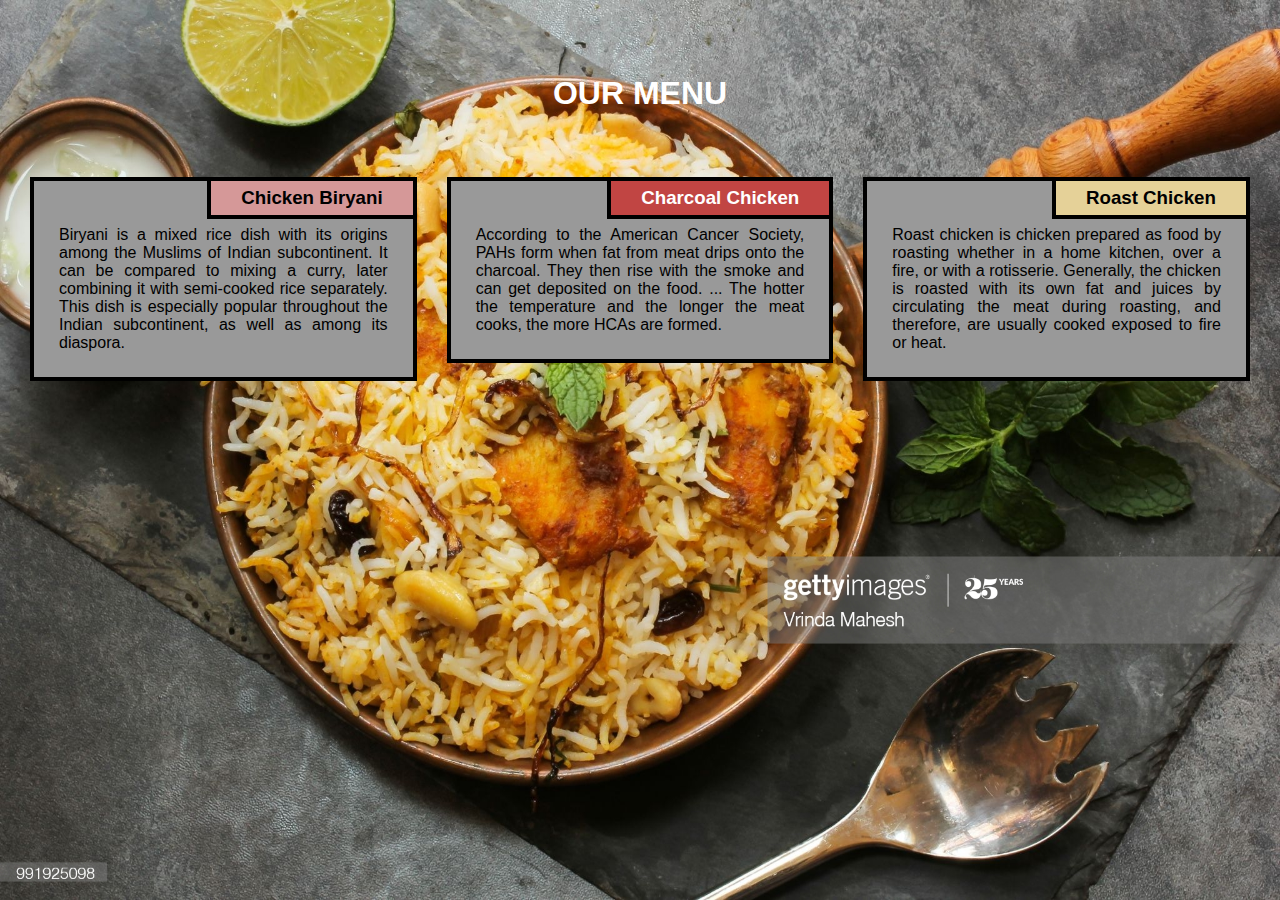
==== index.html @ 638dfccd "Add Files" ====
<!DOCTYPE html>
<html lang="en">
  <head>
    <meta charset="UTF-8" />
    <meta name="viewport" content="width=device-width, initial-scale=1.0" />
    <title>Assignment Solution for Module2</title>
    <link rel="stylesheet" href="style.css" />
  </head>

  <body>
    <div class="cont">
      <div class="row">
        <h1 class="menu-title">OUR MENU</h1>
        <div class="col-lg-4">
          <div class="item">
            <div class="item-title" id="one">
              <h3>Chicken Biryani</h3>
            </div>
            <p>
              Biryani is a mixed rice dish with its origins among the Muslims of
              Indian subcontinent. It can be compared to mixing a curry, later
              combining it with semi-cooked rice separately. This dish is
              especially popular throughout the Indian subcontinent, as well as
              among its diaspora.
            </p>
          </div>
        </div>
        <div class="col-lg-4">
          <div class="item">
            <div class="item-title" id="two">
              <h3>Charcoal Chicken</h3>
            </div>
            <p>
              According to the American Cancer Society, PAHs form when fat from
              meat drips onto the charcoal. They then rise with the smoke and
              can get deposited on the food. ... The hotter the temperature and
              the longer the meat cooks, the more HCAs are formed.
            </p>
          </div>
        </div>
        <div class="col-lg-4 col-lg-tablet">
          <div class="item">
            <div class="item-title" id="three">
              <h3>Roast Chicken</h3>
            </div>
            <p>
              Roast chicken is chicken prepared as food by roasting whether in a
              home kitchen, over a fire, or with a rotisserie. Generally, the
              chicken is roasted with its own fat and juices by circulating the
              meat during roasting, and therefore, are usually cooked exposed to
              fire or heat.
            </p>
          </div>
        </div>
      </div>
    </div>
  </body>
</html>
---- style.css ----
/*---------------- Base Styles --------------*/
* {
  box-sizing: border-box;
  margin: 0;
  padding: 0;
}
body {
  background-image: url("gettyimages-991925098-2048x2048.jpg");
  background-repeat: no-repeat;
  background-attachment: fixed;
  background-size: 100% 100%;
  font-family: Verdana, Geneva, Tahoma, sans-serif;
}
h1 {
  color: rgb(255, 255, 255);
}
.cont {
  position: relative;
  top: 60px;
  margin: 15px;
}
.row {
  width: 100%;
}

.menu-title {
  text-align: center;
  margin-bottom: 50px;
}
.item {
  position: relative;
  background-color: #999999;
  margin: 15px;
  padding: 25px;
  border: 4px solid #000000;
}
.item-title {
  position: absolute;
  top: 0;
  right: 0;
  padding: 6px 30px;
  border-left: 4px solid #000000;
  border-bottom: 4px solid #000000;
}
#one {
  background-color: #d59898;
}
#two {
  background-color: #c14543;
  color: rgb(255, 255, 255);
}
#three {
  background-color: #e5d198;
}
.item p {
  margin-top: 20px;
  text-align: justify;
  font-size: 100%;
}

/*--------------- Desktop view --------------*/

@media (min-width: 992px) {
  .col-lg-1,
  .col-lg-2,
  .col-lg-3,
  .col-lg-4,
  .col-lg-5,
  .col-lg-6,
  .col-lg-7,
  .col-lg-8,
  .col-lg-9,
  .col-lg-10,
  .col-lg-11,
  .col-lg-12 {
    float: left;
  }
  .col-lg-1 {
    width: 8.33%;
  }
  .col-lg-2 {
    width: 16.66%;
  }
  .col-lg-3 {
    width: 25%;
  }
  .col-lg-4 {
    width: 33.33%;
  }
  .col-lg-5 {
    width: 41.66%;
  }
  .col-lg-6 {
    width: 50%;
  }
  .col-lg-7 {
    width: 58.33%;
  }
  .col-lg-8 {
    width: 66.66%;
  }
  .col-lg-9 {
    width: 74.99%;
  }
  .col-lg-10 {
    width: 83.33%;
  }
  .col-lg-11 {
    width: 91.66%;
  }
  .col-lg-12 {
    width: 100%;
  }
}

/*--------- Tablet view -------*/

@media (min-width: 768px) and (max-width: 991px) {
  .col-lg-4 {
    width: 50%;
    float: left;
  }
  .col-lg-tablet {
    width: 100%;
    float: left;
  }
}

/* -----Mobile view------- */

@media (max-width: 767px) {
  .col-lg-4 {
    width: 100%;
    float: left;
  }
}
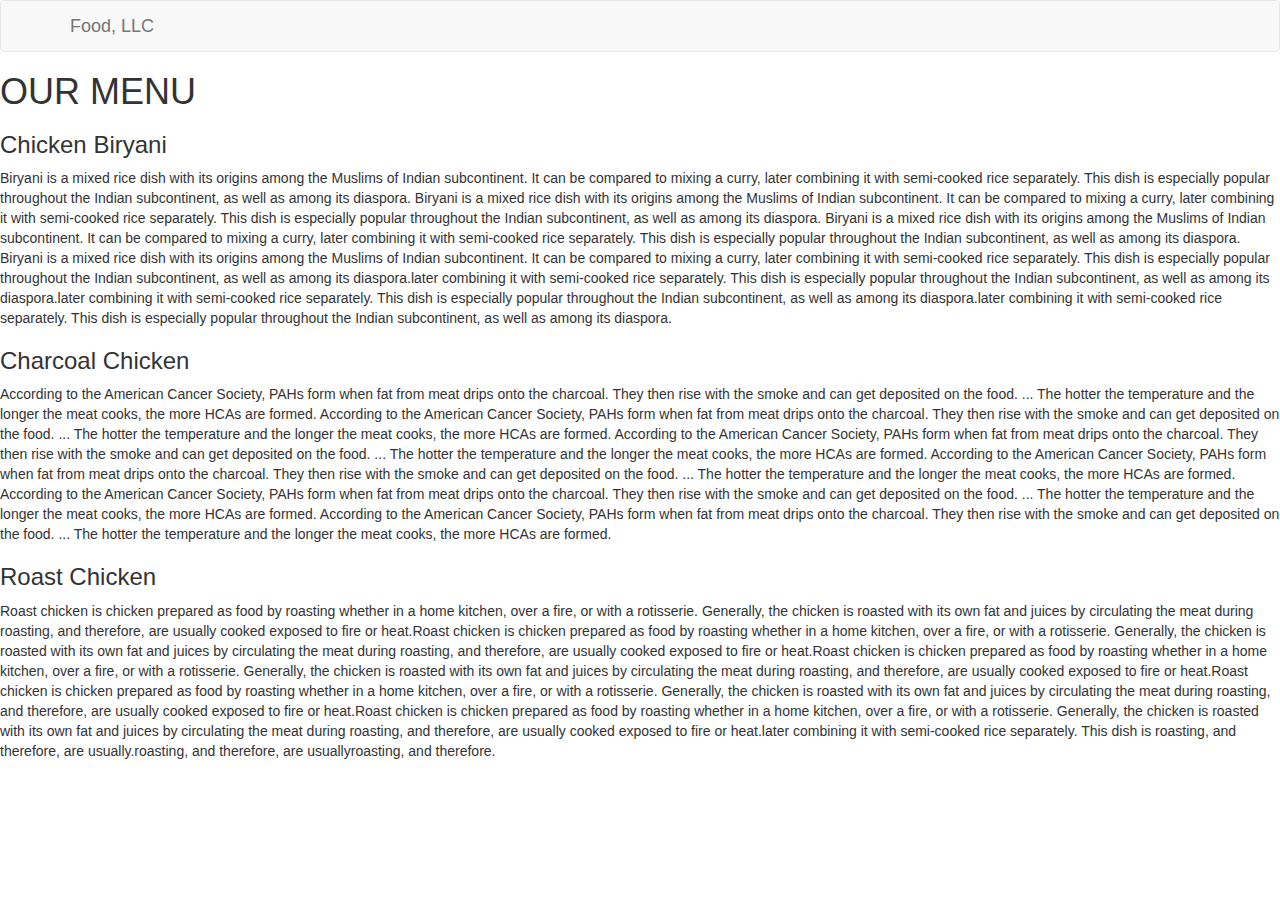
==== commit 916db7f4: "add module3" ====
--- a/index.html
+++ b/index.html
@@ -3,17 +3,64 @@
   <head>
     <meta charset="UTF-8" />
     <meta name="viewport" content="width=device-width, initial-scale=1.0" />
-    <title>Assignment Solution for Module2</title>
-    <link rel="stylesheet" href="style.css" />
+    <title>Assignment Solution for Module3</title>
+    <!-- Latest compiled and minified CSS -->
+    <link
+      rel="stylesheet"
+      href="https://stackpath.bootstrapcdn.com/bootstrap/3.4.1/css/bootstrap.min.css"
+      integrity="sha384-HSMxcRTRxnN+Bdg0JdbxYKrThecOKuH5zCYotlSAcp1+c8xmyTe9GYg1l9a69psu"
+      crossorigin="anonymous"
+    />
+
+    <link rel="stylesheet" href="css/style.css" />
   </head>
+  <body>
+    <header class="nav-header">
+      <nav id="header-nav" class="navbar navbar-default">
+        <div class="container">
+          <div class="navbar-header">
+            <div class="navbar-brand">
+              <p class="nav-brand color">Food, LLC</p>
+            </div>
 
-  <body>
+            <button
+              type="button"
+              class="navbar-toggle collapsed"
+              data-toggle="collapse"
+              data-target="#collapsable-nav"
+              aria-expanded="true"
+            >
+              <span class="sr-only">Toggle navigation</span>
+              <span class="icon-bar"></span>
+              <span class="icon-bar"></span>
+              <span class="icon-bar"></span>
+            </button>
+          </div>
+
+          <div id="collapsable-nav" class="collapse navbar-collapse">
+            <ul id="nav-list" class="nav navbar-nav navbar-right visible-xs">
+              <li class="text-center">
+                <a href="#one-bi"><p class="item">Chicken Biryani</p></a>
+                <hr class="visible-xs" />
+              </li>
+              <li class="text-center beef-item">
+                <a href="#two-ch"><p class="item">Charcoal Chicken</p></a>
+                <hr class="visible-xs" />
+              </li>
+              <li class="text-center sushi-item">
+                <a href="#three-ro"><p class="item">Roast Chicken</p></a>
+              </li>
+            </ul>
+          </div>
+        </div>
+      </nav>
+    </header>
     <div class="cont">
-      <div class="row">
-        <h1 class="menu-title">OUR MENU</h1>
-        <div class="col-lg-4">
-          <div class="item">
-            <div class="item-title" id="one">
+      <div class="rowa">
+        <h1 class="menua-titlea">OUR MENU</h1>
+        <div class="col-ll-4">
+          <div class="itema">
+            <div class="itema-titlea" id="one-bi">
               <h3>Chicken Biryani</h3>
             </div>
             <p>
@@ -21,26 +68,66 @@
               Indian subcontinent. It can be compared to mixing a curry, later
               combining it with semi-cooked rice separately. This dish is
               especially popular throughout the Indian subcontinent, as well as
-              among its diaspora.
+              among its diaspora. Biryani is a mixed rice dish with its origins
+              among the Muslims of Indian subcontinent. It can be compared to
+              mixing a curry, later combining it with semi-cooked rice
+              separately. This dish is especially popular throughout the Indian
+              subcontinent, as well as among its diaspora. Biryani is a mixed
+              rice dish with its origins among the Muslims of Indian
+              subcontinent. It can be compared to mixing a curry, later
+              combining it with semi-cooked rice separately. This dish is
+              especially popular throughout the Indian subcontinent, as well as
+              among its diaspora. Biryani is a mixed rice dish with its origins
+              among the Muslims of Indian subcontinent. It can be compared to
+              mixing a curry, later combining it with semi-cooked rice
+              separately. This dish is especially popular throughout the Indian
+              subcontinent, as well as among its diaspora.later combining it
+              with semi-cooked rice separately. This dish is especially popular
+              throughout the Indian subcontinent, as well as among its
+              diaspora.later combining it with semi-cooked rice separately. This
+              dish is especially popular throughout the Indian subcontinent, as
+              well as among its diaspora.later combining it with semi-cooked
+              rice separately. This dish is especially popular throughout the
+              Indian subcontinent, as well as among its diaspora.
             </p>
           </div>
         </div>
-        <div class="col-lg-4">
-          <div class="item">
-            <div class="item-title" id="two">
+        <div class="col-ll-4">
+          <div class="itema">
+            <div class="itema-titlea" id="two-ch">
               <h3>Charcoal Chicken</h3>
             </div>
             <p>
               According to the American Cancer Society, PAHs form when fat from
               meat drips onto the charcoal. They then rise with the smoke and
               can get deposited on the food. ... The hotter the temperature and
-              the longer the meat cooks, the more HCAs are formed.
+              the longer the meat cooks, the more HCAs are formed. According to
+              the American Cancer Society, PAHs form when fat from meat drips
+              onto the charcoal. They then rise with the smoke and can get
+              deposited on the food. ... The hotter the temperature and the
+              longer the meat cooks, the more HCAs are formed. According to the
+              American Cancer Society, PAHs form when fat from meat drips onto
+              the charcoal. They then rise with the smoke and can get deposited
+              on the food. ... The hotter the temperature and the longer the
+              meat cooks, the more HCAs are formed. According to the American
+              Cancer Society, PAHs form when fat from meat drips onto the
+              charcoal. They then rise with the smoke and can get deposited on
+              the food. ... The hotter the temperature and the longer the meat
+              cooks, the more HCAs are formed. According to the American Cancer
+              Society, PAHs form when fat from meat drips onto the charcoal.
+              They then rise with the smoke and can get deposited on the food.
+              ... The hotter the temperature and the longer the meat cooks, the
+              more HCAs are formed. According to the American Cancer Society,
+              PAHs form when fat from meat drips onto the charcoal. They then
+              rise with the smoke and can get deposited on the food. ... The
+              hotter the temperature and the longer the meat cooks, the more
+              HCAs are formed.
             </p>
           </div>
         </div>
-        <div class="col-lg-4 col-lg-tablet">
-          <div class="item">
-            <div class="item-title" id="three">
+        <div class="col-ll-4 col-ll-tablet">
+          <div class="itema">
+            <div class="itema-titlea" id="three-ro">
               <h3>Roast Chicken</h3>
             </div>
             <p>
@@ -48,11 +135,46 @@
               home kitchen, over a fire, or with a rotisserie. Generally, the
               chicken is roasted with its own fat and juices by circulating the
               meat during roasting, and therefore, are usually cooked exposed to
-              fire or heat.
+              fire or heat.Roast chicken is chicken prepared as food by roasting
+              whether in a home kitchen, over a fire, or with a rotisserie.
+              Generally, the chicken is roasted with its own fat and juices by
+              circulating the meat during roasting, and therefore, are usually
+              cooked exposed to fire or heat.Roast chicken is chicken prepared
+              as food by roasting whether in a home kitchen, over a fire, or
+              with a rotisserie. Generally, the chicken is roasted with its own
+              fat and juices by circulating the meat during roasting, and
+              therefore, are usually cooked exposed to fire or heat.Roast
+              chicken is chicken prepared as food by roasting whether in a home
+              kitchen, over a fire, or with a rotisserie. Generally, the chicken
+              is roasted with its own fat and juices by circulating the meat
+              during roasting, and therefore, are usually cooked exposed to fire
+              or heat.Roast chicken is chicken prepared as food by roasting
+              whether in a home kitchen, over a fire, or with a rotisserie.
+              Generally, the chicken is roasted with its own fat and juices by
+              circulating the meat during roasting, and therefore, are usually
+              cooked exposed to fire or heat.later combining it with semi-cooked
+              rice separately. This dish is roasting, and therefore, are
+              usually.roasting, and therefore, are usuallyroasting, and
+              therefore.
             </p>
           </div>
         </div>
       </div>
     </div>
+    <script
+      src="https://code.jquery.com/jquery-3.5.1.slim.min.js"
+      integrity="sha384-DfXdz2htPH0lsSSs5nCTpuj/zy4C+OGpamoFVy38MVBnE+IbbVYUew+OrCXaRkfj"
+      crossorigin="anonymous"
+    ></script>
+    <script
+      src="https://cdn.jsdelivr.net/npm/popper.js@1.16.1/dist/umd/popper.min.js"
+      integrity="sha384-9/reFTGAW83EW2RDu2S0VKaIzap3H66lZH81PoYlFhbGU+6BZp6G7niu735Sk7lN"
+      crossorigin="anonymous"
+    ></script>
+    <script
+      src="https://stackpath.bootstrapcdn.com/bootstrap/4.5.2/js/bootstrap.min.js"
+      integrity="sha384-B4gt1jrGC7Jh4AgTPSdUtOBvfO8shuf57BaghqFfPlYxofvL8/KUEfYiJOMMV+rV"
+      crossorigin="anonymous"
+    ></script>
   </body>
 </html>
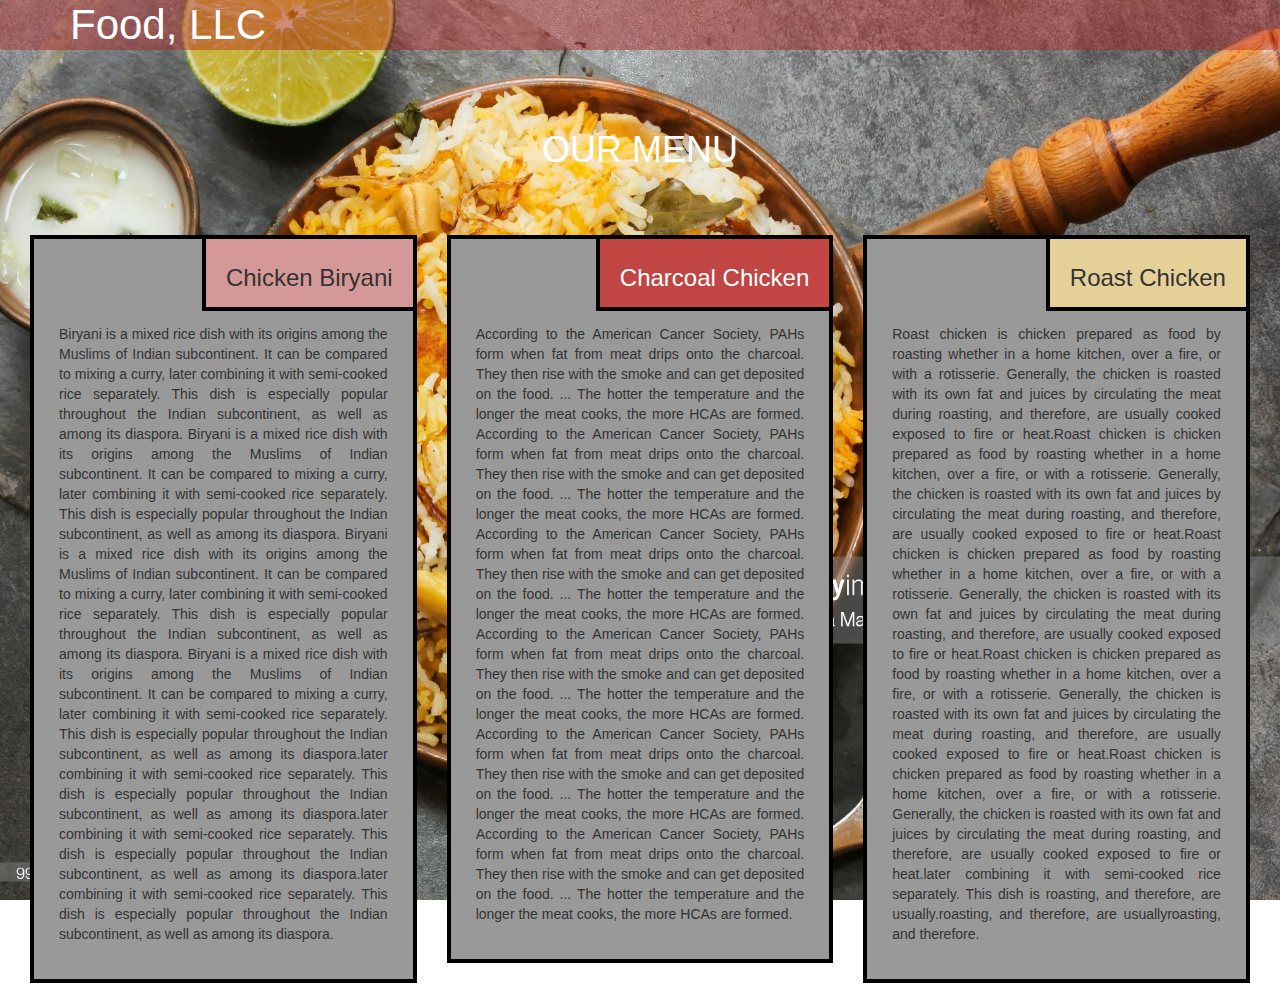
==== commit 1a35f5e5: "add module3" ====
--- a/index.html
+++ b/index.html
@@ -12,7 +12,7 @@
       crossorigin="anonymous"
     />
 
-    <link rel="stylesheet" href="css/style.css" />
+    <link rel="stylesheet" href="style.css" />
   </head>
   <body>
     <header class="nav-header">
--- a/style.css
+++ b/style.css
@@ -0,0 +1,190 @@
+/*---------------- Base Styles --------------*/
+* {
+  box-sizing: border-box;
+  margin: 0;
+  padding: 0;
+}
+body {
+  background-image: url("gettyimages-991925098-2048x2048.jpg");
+  background-repeat: no-repeat;
+  background-attachment: fixed;
+  background-size: 100% 100%;
+  font-family: Verdana, Geneva, Tahoma, sans-serif;
+}
+h1 {
+  color: rgb(255, 255, 255);
+}
+.cont {
+  position: relative;
+  top: 60px;
+  margin: 15px;
+}
+.rowa {
+  width: 100%;
+}
+
+.menua-titlea {
+  text-align: center;
+  margin-bottom: 50px;
+}
+.itema {
+  position: relative;
+  background-color: #999999;
+  margin: 15px;
+  padding: 25px;
+  border: 4px solid #000000;
+}
+.itema-titlea {
+  position: absolute;
+  top: 0;
+  right: 0;
+  padding: 6px 20px;
+  border-left: 4px solid #000000;
+  border-bottom: 4px solid #000000;
+}
+#one-bi {
+  background-color: #d59898;
+}
+#two-ch {
+  background-color: #c14543;
+  color: rgb(255, 255, 255);
+}
+#three-ro {
+  background-color: #e5d198;
+}
+.itema p {
+  margin-top: 60px;
+  text-align: justify;
+  font-size: 100%;
+}
+/* .navbar-brand {
+  font-size: 2em;
+  border: 0 0 10px 10px;
+}
+
+#header-nav {
+  border: 0;
+  background-color: #b31e1e69;
+}
+#color {
+  color: rgb(255, 255, 255);
+} */
+.navbar-brand {
+  font-size: 2em;
+  border: 0 0 10px 10px;
+  color: #ffffff;
+}
+
+#header-nav {
+  border: 0;
+  background-color: #b31e1e69;
+  color: #ffffff;
+}
+
+.navbar-header button.navbar-toggle,
+.navbar-header .icon-bar {
+  border: 1px solid #ffffff;
+}
+.navbar-default .navbar-toggle:focus,
+.navbar-default .navbar-toggle:hover {
+  background-color: #ce0000;
+}
+.navbar-header button.navbar-toggle {
+  clear: both;
+  margin-top: -30px;
+}
+
+.nav-brand {
+  color: #ffffff;
+  font-size: 1.5em;
+}
+
+#nav-list {
+  color: white;
+}
+
+hr {
+  border-color: white;
+}
+
+.item {
+  color: white;
+  font-size: 1.2em;
+}
+
+/*--------------- Desktop view --------------*/
+
+@media (min-width: 992px) {
+  .col-ll-1,
+  .col-ll-2,
+  .col-ll-3,
+  .col-ll-4,
+  .col-ll-5,
+  .col-ll-6,
+  .col-ll-7,
+  .col-ll-8,
+  .col-ll-9,
+  .col-ll-10,
+  .col-ll-11,
+  .col-ll-12 {
+    float: left;
+  }
+  .col-ll-1 {
+    width: 8.33%;
+  }
+  .col-ll-2 {
+    width: 16.66%;
+  }
+  .col-ll-3 {
+    width: 25%;
+  }
+  .col-ll-4 {
+    width: 33.33%;
+  }
+  .col-ll-5 {
+    width: 41.66%;
+  }
+  .col-ll-6 {
+    width: 50%;
+  }
+  .col-ll-7 {
+    width: 58.33%;
+  }
+  .col-ll-8 {
+    width: 66.66%;
+  }
+  .col-ll-9 {
+    width: 74.99%;
+  }
+  .col-ll-10 {
+    width: 83.33%;
+  }
+  .col-ll-11 {
+    width: 91.66%;
+  }
+  .col-ll-12 {
+    width: 100%;
+  }
+}
+
+/*--------- Tablet view -------*/
+
+@media (min-width: 768px) and (max-width: 991px) {
+  .col-ll-4 {
+    width: 50%;
+    float: left;
+  }
+  .col-ll-tablet {
+    width: 100%;
+    float: left;
+  }
+}
+
+/* -----Mobile view------- */
+
+@media (max-width: 767px) {
+  .col-ll-4 {
+    width: 100%;
+    float: left;
+  }
+}
